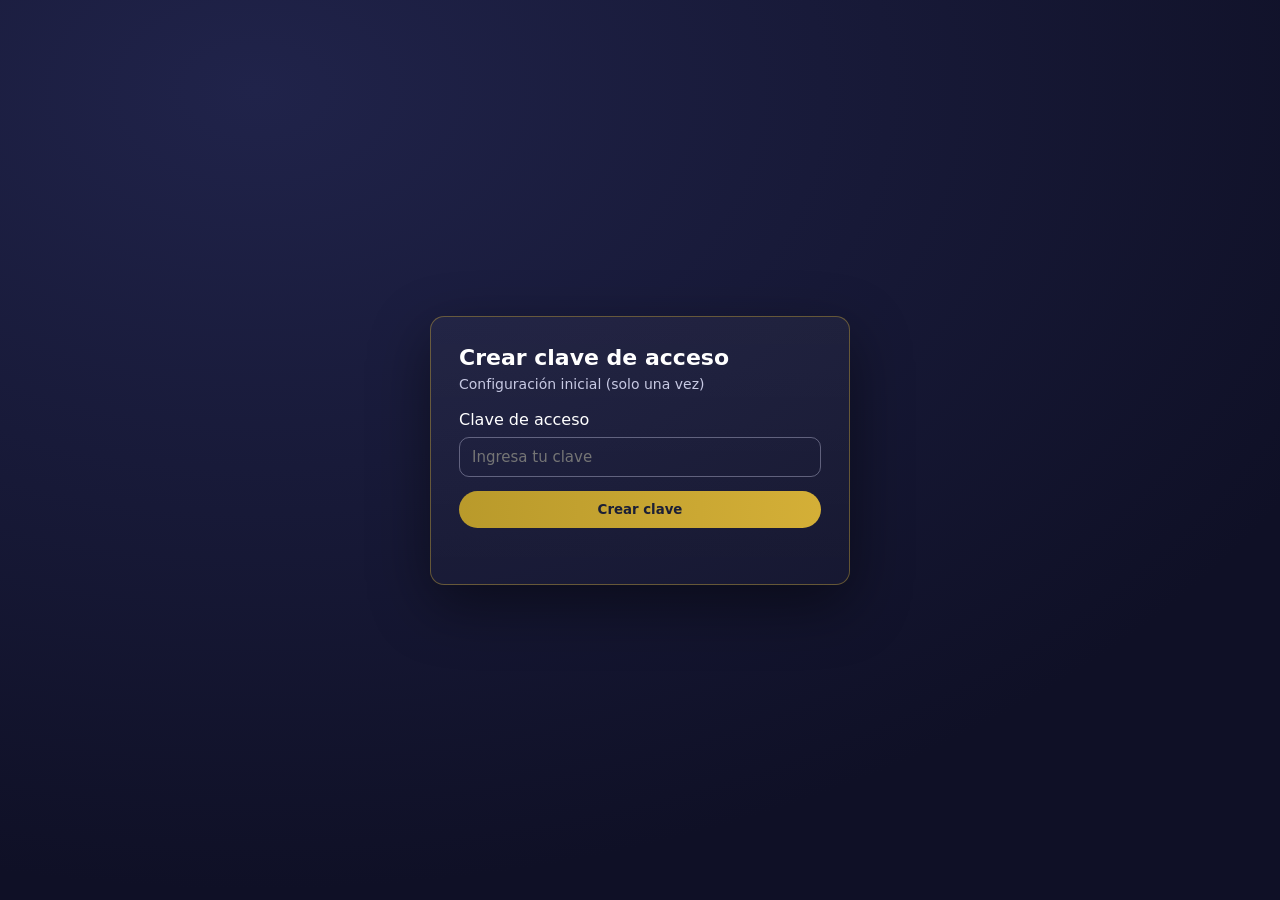
==== admin/panel.html @ 1d31ef5a "feat(admin): panel con login clave única + configuración centralizada + eventos (foto principal/dest" ====
<!DOCTYPE html>
<html lang="es">
<head>
  <meta charset="UTF-8">
  <meta name="viewport" content="width=device-width, initial-scale=1.0">
  <title>Panel - V&V Consultores</title>
  <style>
    :root{--bg:#0f1026;--card:#1a1d33;--text:#fff;--sub:#c7c9e3;--accent:#d4af37}
    *{margin:0;padding:0;box-sizing:border-box;font-family:Inter,system-ui,-apple-system,Segoe UI,Roboto,Helvetica,Arial}
    body{background:radial-gradient(1200px 800px at 20% 10%,#20234a,transparent),var(--bg);color:var(--text);line-height:1.6}
    header{display:flex;align-items:center;justify-content:space-between;padding:14px 20px;border-bottom:1px solid rgba(212,175,55,.4);backdrop-filter:blur(6px)}
    nav{display:flex;flex-wrap:wrap;gap:10px;padding:12px 20px}
    nav button{background:transparent;border:1px solid rgba(199,201,227,.4);color:var(--sub);padding:8px 12px;border-radius:999px;cursor:pointer;font-size:13px}
    nav button.active{color:#1b1f36;background:linear-gradient(90deg,#b99a2b,#d4af37);border:none;font-weight:700}
    main{padding:20px;display:grid;gap:18px}
    .card{background:linear-gradient(180deg,rgba(255,255,255,.04),rgba(255,255,255,.02));border:1px solid rgba(199,201,227,.25);border-radius:14px;padding:18px}
    h2{margin-bottom:10px;font-size:18px}
    .grid{display:grid;gap:12px;grid-template-columns:repeat(auto-fit,minmax(240px,1fr))}
    .field{display:flex;flex-direction:column;gap:6px}
    input,textarea,select{background:transparent;border:1px solid rgba(199,201,227,.4);color:var(--text);padding:9px 10px;border-radius:10px;font-size:14px}
    .row{display:flex;gap:10px;flex-wrap:wrap}
    button.primary{background:linear-gradient(90deg,#b99a2b,#d4af37);border:none;color:#1b1f36;font-weight:700;padding:9px 14px;border-radius:999px;cursor:pointer}
    button.ghost{background:transparent;border:1px solid rgba(199,201,227,.4);color:var(--sub);padding:9px 14px;border-radius:999px;cursor:pointer}
    .hidden{display:none}
    .muted{color:var(--sub);font-size:13px}
    .list{display:grid;gap:10px}
    .item{border:1px solid rgba(199,201,227,.25);border-radius:12px;padding:12px;display:flex;justify-content:space-between;gap:10px;flex-wrap:wrap;align-items:center}
  </style>
</head>
<body>
  <header>
    <div>
      <strong>V&V Consultores</strong> · Panel de Mantenimiento
      <div class="muted">Todo desde aquí · Clave única</div>
    </div>
    <div class="row">
      <button class="ghost" id="btnSalir">Salir</button>
    </div>
  </header>
  <nav>
    <button data-tab="tab-config" class="active">Configuración</button>
    <button data-tab="tab-eventos">Eventos</button>
    <button data-tab="tab-cursos">Cursos</button>
    <button data-tab="tab-abogados">Abogados</button>
    <button data-tab="tab-galeria">Galería</button>
    <button data-tab="tab-documentos">Documentos</button>
    <button data-tab="tab-testimonios">Testimonios</button>
    <button data-tab="tab-ayuda">Ayuda</button>
  </nav>
  <main>
    <section id="tab-config" class="tab">
      <div class="card">
        <h2>Configuración General</h2>
        <div class="grid">
          <div class="field"><label>Nombre visible</label><input id="cfg-nombre" placeholder="V&V Consultores"></div>
          <div class="field"><label>Dominio (válido)</label><input id="cfg-dominio" placeholder="v-v-consultores.com"></div>
          <div class="field"><label>WhatsApp</label><input id="cfg-wsp" placeholder="51908644688"></div>
          <div class="field"><label>Correo</label><input id="cfg-correo" placeholder="contacto@..."></div>
          <div class="field"><label>Teléfono</label><input id="cfg-tel" placeholder="+51 ..."></div>
          <div class="field"><label>Dirección</label><input id="cfg-dir" placeholder="Lima, Perú"></div>
        </div>
        <div class="grid" style="margin-top:10px">
          <div class="field"><label>Meta descripción</label><textarea id="cfg-desc" rows="2"></textarea></div>
          <div class="field"><label>Keywords</label><textarea id="cfg-kw" rows="2"></textarea></div>
        </div>
        <div class="grid" style="margin-top:10px">
          <div class="field"><label>Título Hero</label><input id="cfg-htitulo"></div>
          <div class="field"><label>Subtítulo Hero</label><input id="cfg-hsub"></div>
          <div class="field"><label>CTA 1</label><input id="cfg-cta1"></div>
          <div class="field"><label>CTA 2</label><input id="cfg-cta2"></div>
          <div class="field"><label>Mostrar evento destacado en Hero</label><select id="cfg-mostrar"><option value="false">No</option><option value="true">Sí</option></select></div>
        </div>
        <div class="row" style="margin-top:12px"><button class="primary" id="btnCfgGuardar">Guardar Configuración</button><span class="muted" id="cfgMsg"></span></div>
      </div>
      <div class="card">
        <h2>Cambio de clave de acceso</h2>
        <div class="grid">
          <div class="field"><label>Nueva clave</label><input id="newClave" type="password" placeholder="Mínimo 4 caracteres"></div>
          <div class="field"><label>Repetir clave</label><input id="newClave2" type="password" placeholder="Repetir"></div>
        </div>
        <div class="row" style="margin-top:12px"><button class="primary" id="btnClave">Cambiar clave</button><span class="muted" id="claveMsg"></span></div>
      </div>
    </section>
    <section id="tab-eventos" class="tab hidden">
      <div class="card">
        <h2>Eventos</h2>
        <div class="grid">
          <div class="field"><label>Título</label><input id="ev-titulo"></div>
          <div class="field"><label>Fecha</label><input id="ev-fecha" placeholder="YYYY-MM-DD"></div>
          <div class="field"><label>Lugar</label><input id="ev-lugar"></div>
          <div class="field"><label>Enlace inscripción</label><input id="ev-link"></div>
          <div class="field"><label>Foto principal</label><input id="ev-foto" placeholder="/uploads/eventos/archivo.jpg"></div>
          <div class="field"><label>Destacado</label><select id="ev-dest"><option value="false">No</option><option value="true">Sí</option></select></div>
          <div class="field"><label>Orden</label><input id="ev-orden" type="number" value="1"></div>
        </div>
        <div class="field" style="margin-top:10px"><label>Descripción</label><textarea id="ev-desc" rows="3"></textarea></div>
        <div class="row" style="margin-top:12px"><button class="primary" id="btnEvAdd">Agregar evento</button><span class="muted">Un solo evento puede estar marcado como destacado</span></div>
      </div>
      <div class="card">
        <h2>Listado</h2>
        <div class="list" id="evList"></div>
      </div>
    </section>
    <section id="tab-cursos" class="tab hidden"><div class="card"><h2>Cursos</h2><p class="muted">Próximamente: gestión completa desde este panel</p></div></section>
    <section id="tab-abogados" class="tab hidden"><div class="card"><h2>Abogados</h2><p class="muted">Próximamente: gestión completa desde este panel</p></div></section>
    <section id="tab-galeria" class="tab hidden"><div class="card"><h2>Galería</h2><p class="muted">Próximamente: subida con compresión WebP</p></div></section>
    <section id="tab-documentos" class="tab hidden"><div class="card"><h2>Documentos</h2><p class="muted">Próximamente: subida de PDFs</p></div></section>
    <section id="tab-testimonios" class="tab hidden"><div class="card"><h2>Testimonios</h2><p class="muted">Editable cuando aplique</p></div></section>
    <section id="tab-ayuda" class="tab hidden"><div class="card"><h2>Ayuda</h2><div class="muted">- Foto principal: marca Destacado en Eventos.<br>- Mostrar en Hero: Configuración → Mostrar evento destacado en Hero.<br>- Dominios válidos: usa v-v-consultores.com (con guion).<br>- Mientras &lt; 50–100 MB/mes: usar /uploads/.<br>- La clave es única para el encargado.</div></div></section>
  </main>
  <script src="/admin/panel.js" defer></script>
</body>
</html>
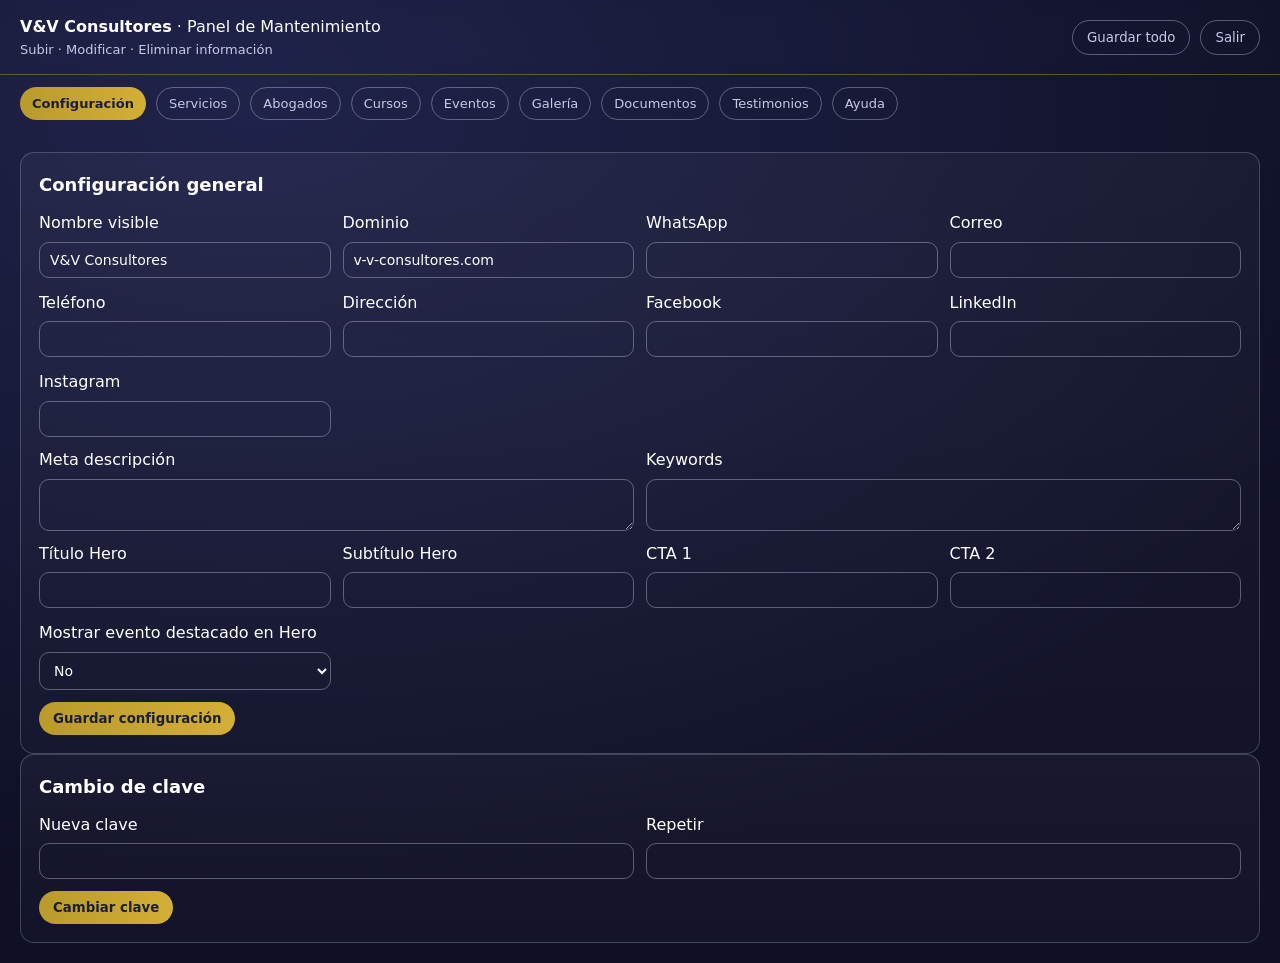
==== commit c121d15e: "feat(admin): módulo CRUD completo con login clave única + subir/modificar/eliminar (fotos/PDFs) + ev" ====
--- a/admin/panel.html
+++ b/admin/panel.html
@@ -8,40 +8,40 @@
     :root{--bg:#0f1026;--card:#1a1d33;--text:#fff;--sub:#c7c9e3;--accent:#d4af37}
     *{margin:0;padding:0;box-sizing:border-box;font-family:Inter,system-ui,-apple-system,Segoe UI,Roboto,Helvetica,Arial}
     body{background:radial-gradient(1200px 800px at 20% 10%,#20234a,transparent),var(--bg);color:var(--text);line-height:1.6}
-    header{display:flex;align-items:center;justify-content:space-between;padding:14px 20px;border-bottom:1px solid rgba(212,175,55,.4);backdrop-filter:blur(6px)}
+    header{display:flex;align-items:center;justify-content:space-between;padding:14px 20px;border-bottom:1px solid rgba(212,175,55,.4);backdrop-filter:blur(6px);flex-wrap:wrap;gap:10px}
     nav{display:flex;flex-wrap:wrap;gap:10px;padding:12px 20px}
     nav button{background:transparent;border:1px solid rgba(199,201,227,.4);color:var(--sub);padding:8px 12px;border-radius:999px;cursor:pointer;font-size:13px}
     nav button.active{color:#1b1f36;background:linear-gradient(90deg,#b99a2b,#d4af37);border:none;font-weight:700}
     main{padding:20px;display:grid;gap:18px}
     .card{background:linear-gradient(180deg,rgba(255,255,255,.04),rgba(255,255,255,.02));border:1px solid rgba(199,201,227,.25);border-radius:14px;padding:18px}
     h2{margin-bottom:10px;font-size:18px}
+    h3{margin:12px 0 8px 0;font-size:15px}
     .grid{display:grid;gap:12px;grid-template-columns:repeat(auto-fit,minmax(240px,1fr))}
     .field{display:flex;flex-direction:column;gap:6px}
     input,textarea,select{background:transparent;border:1px solid rgba(199,201,227,.4);color:var(--text);padding:9px 10px;border-radius:10px;font-size:14px}
-    .row{display:flex;gap:10px;flex-wrap:wrap}
+    .row{display:flex;gap:10px;flex-wrap:wrap;align-items:center}
     button.primary{background:linear-gradient(90deg,#b99a2b,#d4af37);border:none;color:#1b1f36;font-weight:700;padding:9px 14px;border-radius:999px;cursor:pointer}
     button.ghost{background:transparent;border:1px solid rgba(199,201,227,.4);color:var(--sub);padding:9px 14px;border-radius:999px;cursor:pointer}
+    button.danger{background:linear-gradient(90deg,#7f1d1d,#dc2626);border:none;color:#fff;font-weight:700;padding:8px 12px;border-radius:999px;cursor:pointer}
     .hidden{display:none}
     .muted{color:var(--sub);font-size:13px}
     .list{display:grid;gap:10px}
-    .item{border:1px solid rgba(199,201,227,.25);border-radius:12px;padding:12px;display:flex;justify-content:space-between;gap:10px;flex-wrap:wrap;align-items:center}
+    .item{border:1px solid rgba(199,201,227,.25);border-radius:12px;padding:12px;display:flex;justify-content:space-between;gap:10px;flex-wrap:wrap;align-items:flex-start}
+    .col{display:flex;flex-direction:column;gap:8px;min-width:260px}
+    img.thumb{width:120px;height:80px;object-fit:cover;border-radius:8px;border:1px solid rgba(199,201,227,.3)}
   </style>
 </head>
 <body>
   <header>
-    <div>
-      <strong>V&V Consultores</strong> · Panel de Mantenimiento
-      <div class="muted">Todo desde aquí · Clave única</div>
-    </div>
-    <div class="row">
-      <button class="ghost" id="btnSalir">Salir</button>
-    </div>
+    <div><strong>V&V Consultores</strong> · Panel de Mantenimiento<div class="muted">Subir · Modificar · Eliminar información</div></div>
+    <div class="row"><button class="ghost" id="btnGuardarTodo">Guardar todo</button><button class="ghost" id="btnSalir">Salir</button></div>
   </header>
   <nav>
     <button data-tab="tab-config" class="active">Configuración</button>
+    <button data-tab="tab-servicios">Servicios</button>
+    <button data-tab="tab-abogados">Abogados</button>
+    <button data-tab="tab-cursos">Cursos</button>
     <button data-tab="tab-eventos">Eventos</button>
-    <button data-tab="tab-cursos">Cursos</button>
-    <button data-tab="tab-abogados">Abogados</button>
     <button data-tab="tab-galeria">Galería</button>
     <button data-tab="tab-documentos">Documentos</button>
     <button data-tab="tab-testimonios">Testimonios</button>
@@ -50,14 +50,17 @@
   <main>
     <section id="tab-config" class="tab">
       <div class="card">
-        <h2>Configuración General</h2>
+        <h2>Configuración general</h2>
         <div class="grid">
-          <div class="field"><label>Nombre visible</label><input id="cfg-nombre" placeholder="V&V Consultores"></div>
-          <div class="field"><label>Dominio (válido)</label><input id="cfg-dominio" placeholder="v-v-consultores.com"></div>
-          <div class="field"><label>WhatsApp</label><input id="cfg-wsp" placeholder="51908644688"></div>
-          <div class="field"><label>Correo</label><input id="cfg-correo" placeholder="contacto@..."></div>
-          <div class="field"><label>Teléfono</label><input id="cfg-tel" placeholder="+51 ..."></div>
-          <div class="field"><label>Dirección</label><input id="cfg-dir" placeholder="Lima, Perú"></div>
+          <div class="field"><label>Nombre visible</label><input id="cfg-nombre"></div>
+          <div class="field"><label>Dominio</label><input id="cfg-dominio"></div>
+          <div class="field"><label>WhatsApp</label><input id="cfg-wsp"></div>
+          <div class="field"><label>Correo</label><input id="cfg-correo"></div>
+          <div class="field"><label>Teléfono</label><input id="cfg-tel"></div>
+          <div class="field"><label>Dirección</label><input id="cfg-dir"></div>
+          <div class="field"><label>Facebook</label><input id="cfg-fb"></div>
+          <div class="field"><label>LinkedIn</label><input id="cfg-li"></div>
+          <div class="field"><label>Instagram</label><input id="cfg-ig"></div>
         </div>
         <div class="grid" style="margin-top:10px">
           <div class="field"><label>Meta descripción</label><textarea id="cfg-desc" rows="2"></textarea></div>
@@ -70,44 +73,115 @@
           <div class="field"><label>CTA 2</label><input id="cfg-cta2"></div>
           <div class="field"><label>Mostrar evento destacado en Hero</label><select id="cfg-mostrar"><option value="false">No</option><option value="true">Sí</option></select></div>
         </div>
-        <div class="row" style="margin-top:12px"><button class="primary" id="btnCfgGuardar">Guardar Configuración</button><span class="muted" id="cfgMsg"></span></div>
+        <div class="row" style="margin-top:12px"><button class="primary" id="btnCfgGuardar">Guardar configuración</button><span class="muted" id="cfgMsg"></span></div>
       </div>
       <div class="card">
-        <h2>Cambio de clave de acceso</h2>
-        <div class="grid">
-          <div class="field"><label>Nueva clave</label><input id="newClave" type="password" placeholder="Mínimo 4 caracteres"></div>
-          <div class="field"><label>Repetir clave</label><input id="newClave2" type="password" placeholder="Repetir"></div>
-        </div>
+        <h2>Cambio de clave</h2>
+        <div class="grid"><div class="field"><label>Nueva clave</label><input id="newClave" type="password"></div><div class="field"><label>Repetir</label><input id="newClave2" type="password"></div></div>
         <div class="row" style="margin-top:12px"><button class="primary" id="btnClave">Cambiar clave</button><span class="muted" id="claveMsg"></span></div>
       </div>
     </section>
+    <section id="tab-servicios" class="tab hidden">
+      <div class="card"><h2>Servicios</h2>
+        <div class="grid">
+          <div class="field"><label>Nombre</label><input id="ser-nombre"></div>
+          <div class="field"><label>Descripción</label><input id="ser-desc"></div>
+        </div>
+        <div class="row" style="margin-top:12px"><button class="primary" id="btnSerAdd">Agregar servicio</button></div>
+      </div>
+      <div class="card"><h2>Listado</h2><div class="list" id="serList"></div></div>
+    </section>
+    <section id="tab-abogados" class="tab hidden">
+      <div class="card"><h2>Abogados</h2>
+        <div class="grid">
+          <div class="field"><label>Nombre</label><input id="abo-nombre"></div>
+          <div class="field"><label>Especialidad</label><input id="abo-esp"></div>
+          <div class="field"><label>Foto (ruta)</label><input id="abo-foto" placeholder="/uploads/staff/archivo.jpg"></div>
+          <div class="field"><label>Enlace agenda</label><input id="abo-link"></div>
+          <div class="field"><label>Orden</label><input id="abo-orden" type="number" value="1"></div>
+        </div>
+        <div class="field" style="margin-top:10px"><label>Bio</label><textarea id="abo-bio" rows="2"></textarea></div>
+        <div class="row" style="margin-top:12px"><button class="primary" id="btnAboAdd">Agregar abogado</button></div>
+      </div>
+      <div class="card"><h2>Listado</h2><div class="list" id="aboList"></div></div>
+    </section>
+    <section id="tab-cursos" class="tab hidden">
+      <div class="card"><h2>Cursos</h2>
+        <div class="grid">
+          <div class="field"><label>Título</label><input id="cur-titulo"></div>
+          <div class="field"><label>Portada (ruta)</label><input id="cur-portada" placeholder="/uploads/cursos/archivo.jpg"></div>
+          <div class="field"><label>Docente</label><input id="cur-docente"></div>
+          <div class="field"><label>Precio</label><input id="cur-precio"></div>
+          <div class="field"><label>Orden</label><input id="cur-orden" type="number" value="1"></div>
+        </div>
+        <div class="field" style="margin-top:10px"><label>Descripción</label><textarea id="cur-desc" rows="2"></textarea></div>
+        <div class="row" style="margin-top:12px"><button class="primary" id="btnCurAdd">Agregar curso</button></div>
+      </div>
+      <div class="card"><h2>Listado</h2><div class="list" id="curList"></div></div>
+    </section>
     <section id="tab-eventos" class="tab hidden">
-      <div class="card">
-        <h2>Eventos</h2>
+      <div class="card"><h2>Eventos</h2>
         <div class="grid">
           <div class="field"><label>Título</label><input id="ev-titulo"></div>
           <div class="field"><label>Fecha</label><input id="ev-fecha" placeholder="YYYY-MM-DD"></div>
           <div class="field"><label>Lugar</label><input id="ev-lugar"></div>
           <div class="field"><label>Enlace inscripción</label><input id="ev-link"></div>
-          <div class="field"><label>Foto principal</label><input id="ev-foto" placeholder="/uploads/eventos/archivo.jpg"></div>
+          <div class="field"><label>Foto principal (ruta)</label><input id="ev-foto" placeholder="/uploads/eventos/archivo.jpg"></div>
           <div class="field"><label>Destacado</label><select id="ev-dest"><option value="false">No</option><option value="true">Sí</option></select></div>
           <div class="field"><label>Orden</label><input id="ev-orden" type="number" value="1"></div>
         </div>
         <div class="field" style="margin-top:10px"><label>Descripción</label><textarea id="ev-desc" rows="3"></textarea></div>
-        <div class="row" style="margin-top:12px"><button class="primary" id="btnEvAdd">Agregar evento</button><span class="muted">Un solo evento puede estar marcado como destacado</span></div>
+        <div class="row" style="margin-top:12px"><button class="primary" id="btnEvAdd">Agregar evento</button><span class="muted">Solo un evento puede ser destacado</span></div>
       </div>
-      <div class="card">
-        <h2>Listado</h2>
-        <div class="list" id="evList"></div>
+      <div class="card"><h2>Listado</h2><div class="list" id="evList"></div></div>
+    </section>
+    <section id="tab-galeria" class="tab hidden">
+      <div class="card"><h2>Galería</h2>
+        <div class="grid">
+          <div class="field"><label>Nombre archivo</label><input id="gal-nombre" placeholder="foto-01.jpg"></div>
+          <div class="field"><label>Ruta destino</label><input id="gal-ruta" placeholder="/uploads/galeria/"></div>
+          <div class="field"><label>Imagen</label><input type="file" id="gal-file" accept="image/*"></div>
+        </div>
+        <div class="row" style="margin-top:12px"><button class="primary" id="btnGalSubir">Subir imagen</button><span class="muted">Se sube a uploads/galeria/</span></div>
+      </div>
+      <div class="card"><h2>Listado</h2><div class="list" id="galList"></div></div>
+    </section>
+    <section id="tab-documentos" class="tab hidden">
+      <div class="card"><h2>Documentos</h2>
+        <div class="grid">
+          <div class="field"><label>Título</label><input id="doc-titulo"></div>
+          <div class="field"><label>Categoría</label><input id="doc-cat"></div>
+          <div class="field"><label>Ruta archivo</label><input id="doc-ruta" placeholder="/uploads/documentos/archivo.pdf"></div>
+          <div class="field"><label>Archivo</label><input type="file" id="doc-file" accept=".pdf,.doc,.docx"></div>
+        </div>
+        <div class="row" style="margin-top:12px"><button class="primary" id="btnDocAdd">Agregar documento</button></div>
+      </div>
+      <div class="card"><h2>Listado</h2><div class="list" id="docList"></div></div>
+    </section>
+    <section id="tab-testimonios" class="tab hidden">
+      <div class="card"><h2>Testimonios</h2>
+        <div class="grid">
+          <div class="field"><label>Nombre</label><input id="tes-nombre"></div>
+          <div class="field"><label>Cargo</label><input id="tes-cargo"></div>
+        </div>
+        <div class="field" style="margin-top:10px"><label>Texto</label><textarea id="tes-texto" rows="2"></textarea></div>
+        <div class="row" style="margin-top:12px"><button class="primary" id="btnTesAdd">Agregar testimonio</button></div>
+      </div>
+      <div class="card"><h2>Listado</h2><div class="list" id="tesList"></div></div>
+    </section>
+    <section id="tab-ayuda" class="tab hidden">
+      <div class="card"><h2>Ayuda rápida</h2>
+        <div class="muted">
+          - Subir fotos: Galería → selecciona imagen → guardar.<br>
+          - Foto principal evento: Eventos → marcar Destacado. Desde Configuración activar "Mostrar en Hero".<br>
+          - Documentos: subir PDF/DOCX.<br>
+          - Todo queda en /data/*.json y /uploads/.<br>
+          - No se modifica diseño (index.html/css/estilos.css intactos).
+        </div>
       </div>
     </section>
-    <section id="tab-cursos" class="tab hidden"><div class="card"><h2>Cursos</h2><p class="muted">Próximamente: gestión completa desde este panel</p></div></section>
-    <section id="tab-abogados" class="tab hidden"><div class="card"><h2>Abogados</h2><p class="muted">Próximamente: gestión completa desde este panel</p></div></section>
-    <section id="tab-galeria" class="tab hidden"><div class="card"><h2>Galería</h2><p class="muted">Próximamente: subida con compresión WebP</p></div></section>
-    <section id="tab-documentos" class="tab hidden"><div class="card"><h2>Documentos</h2><p class="muted">Próximamente: subida de PDFs</p></div></section>
-    <section id="tab-testimonios" class="tab hidden"><div class="card"><h2>Testimonios</h2><p class="muted">Editable cuando aplique</p></div></section>
-    <section id="tab-ayuda" class="tab hidden"><div class="card"><h2>Ayuda</h2><div class="muted">- Foto principal: marca Destacado en Eventos.<br>- Mostrar en Hero: Configuración → Mostrar evento destacado en Hero.<br>- Dominios válidos: usa v-v-consultores.com (con guion).<br>- Mientras &lt; 50–100 MB/mes: usar /uploads/.<br>- La clave es única para el encargado.</div></div></section>
   </main>
-  <script src="/admin/panel.js" defer></script>
+  <script src="/admin/api.js"></script>
+  <script src="/admin/panel.js"></script>
 </body>
 </html>
